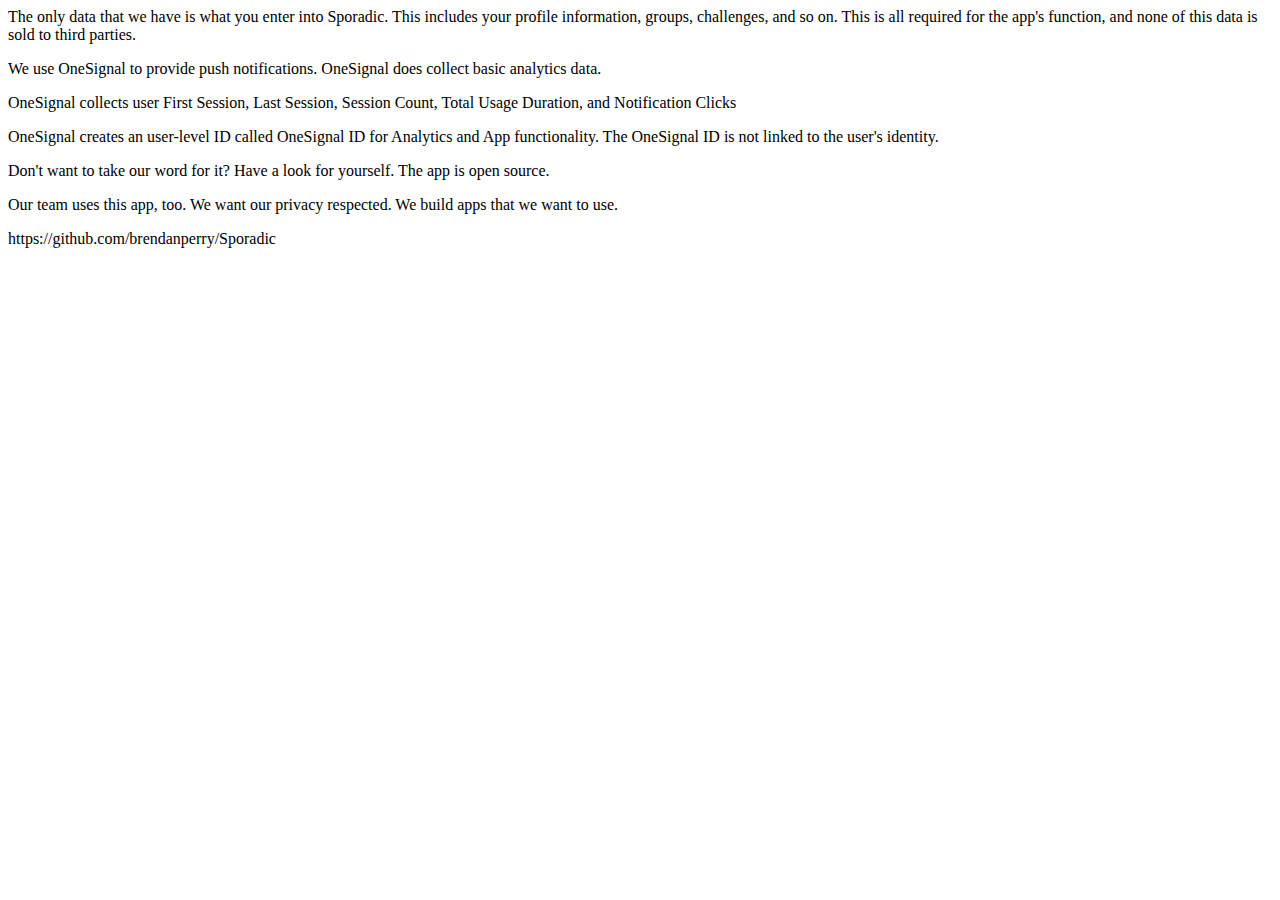
==== privacy-policy.html @ ad646308 "Update privacy-policy.html" ====
<html>
<p>The only data that we have is what you enter into Sporadic. This includes your profile information, groups, challenges, and so on. This is all required for the app's function, and none of this data is sold to third parties.</p>

<p>We use OneSignal to provide push notifications. OneSignal does collect basic analytics data.</p>

<p>OneSignal collects user First Session, Last Session, Session Count, Total Usage Duration, and Notification Clicks</p>

<p>OneSignal creates an user-level ID called OneSignal ID for Analytics and App functionality. The OneSignal ID is not linked to the user's identity.</p>

<p>Don't want to take our word for it? Have a look for yourself. The app is open source.</p>

<p>Our team uses this app, too. We want our privacy respected. We build apps that we want to use.</p>

https://github.com/brendanperry/Sporadic

</html>
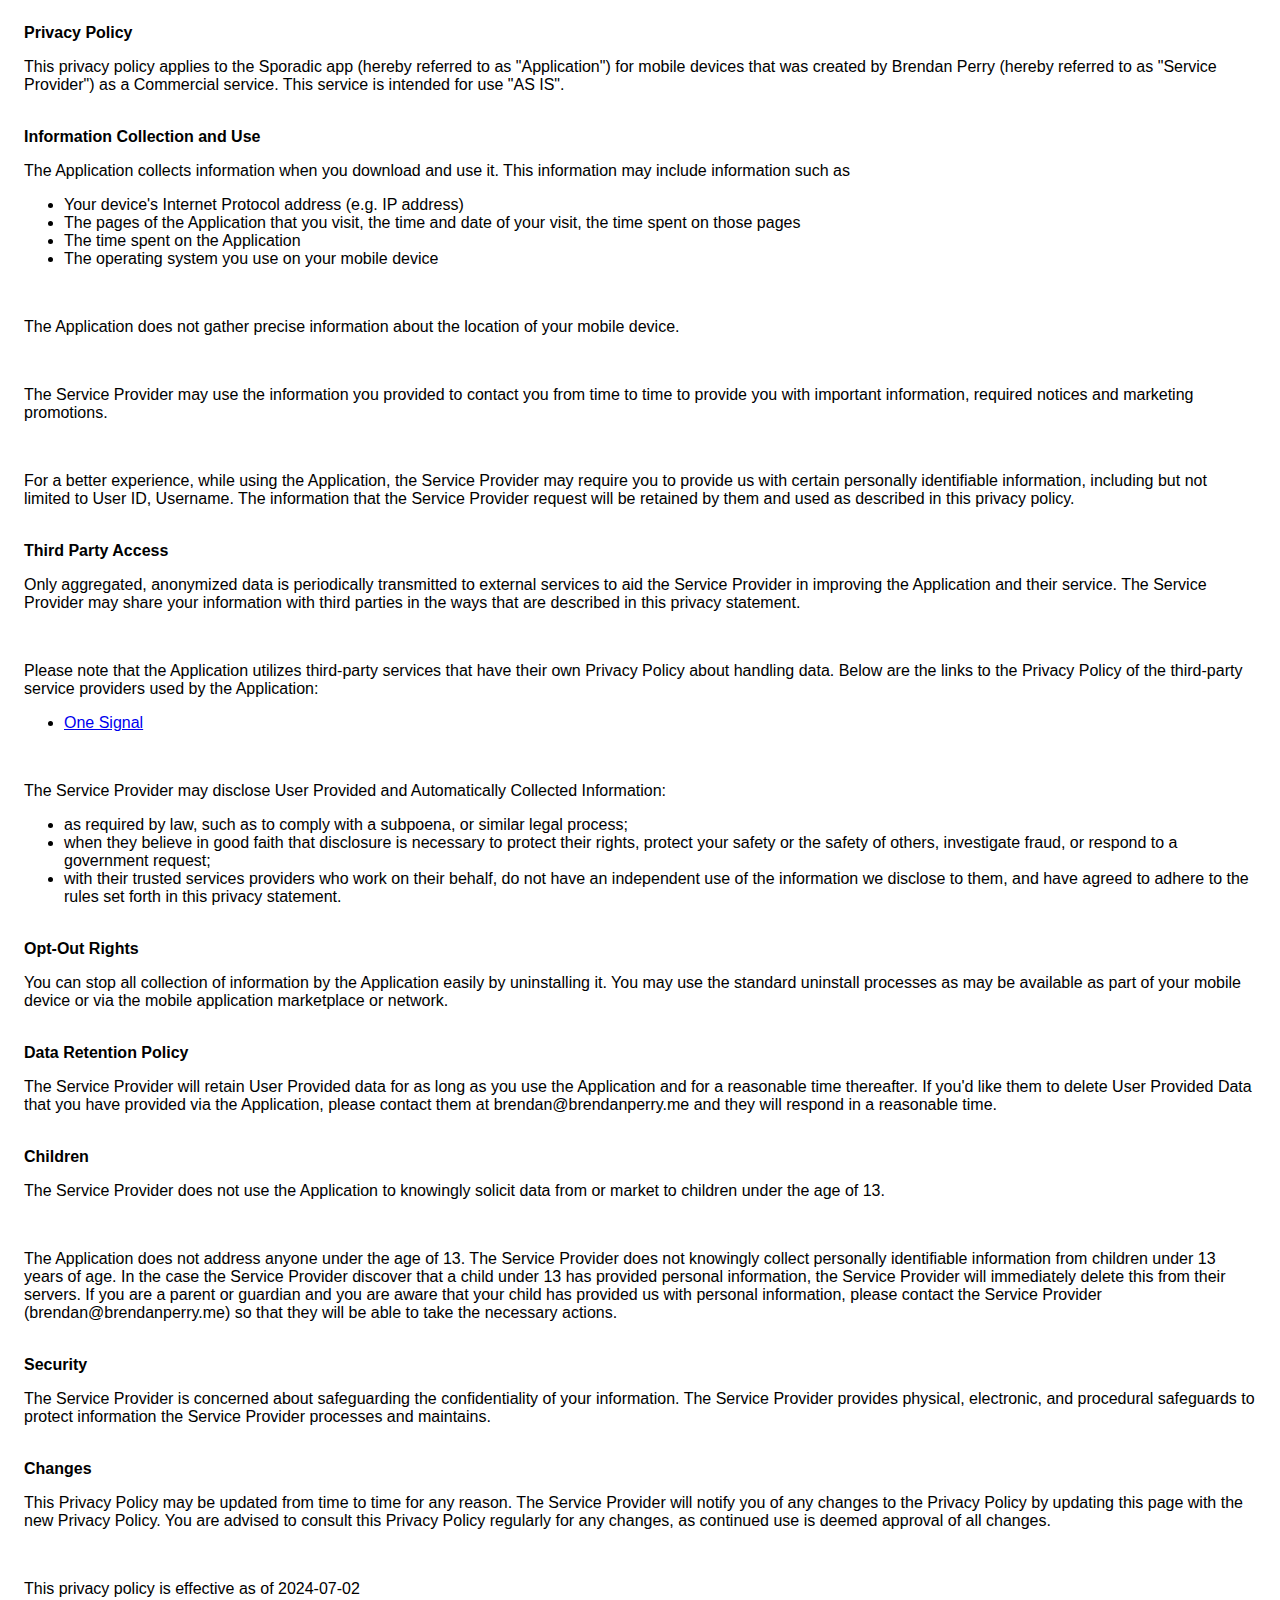
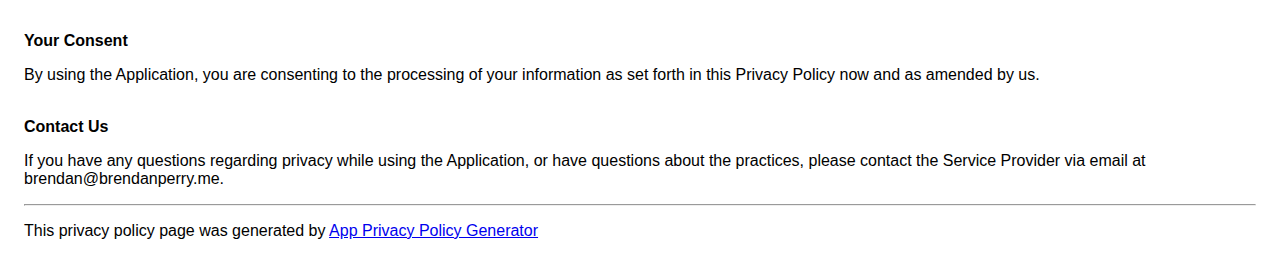
==== commit 27d920a5: "Update privacy-policy.html" ====
--- a/privacy-policy.html
+++ b/privacy-policy.html
@@ -1,16 +1,13 @@
-<html>
-<p>The only data that we have is what you enter into Sporadic. This includes your profile information, groups, challenges, and so on. This is all required for the app's function, and none of this data is sold to third parties.</p>
-
-<p>We use OneSignal to provide push notifications. OneSignal does collect basic analytics data.</p>
-
-<p>OneSignal collects user First Session, Last Session, Session Count, Total Usage Duration, and Notification Clicks</p>
-
-<p>OneSignal creates an user-level ID called OneSignal ID for Analytics and App functionality. The OneSignal ID is not linked to the user's identity.</p>
-
-<p>Don't want to take our word for it? Have a look for yourself. The app is open source.</p>
-
-<p>Our team uses this app, too. We want our privacy respected. We build apps that we want to use.</p>
-
-https://github.com/brendanperry/Sporadic
-
-</html>
+<!DOCTYPE html>
+    <html>
+    <head>
+      <meta charset='utf-8'>
+      <meta name='viewport' content='width=device-width'>
+      <title>Privacy Policy</title>
+      <style> body { font-family: 'Helvetica Neue', Helvetica, Arial, sans-serif; padding:1em; } </style>
+    </head>
+    <body>
+    <strong>Privacy Policy</strong><p>This privacy policy applies to the Sporadic app (hereby referred to as "Application") for mobile devices that was created by Brendan Perry (hereby referred to as "Service Provider") as a Commercial service. This service is intended for use "AS IS".</p><br><strong>Information Collection and Use</strong><p>The Application collects information when you download and use it. This information may include information such as</p><ul><li>Your device's Internet Protocol address (e.g. IP address)</li><li>The pages of the Application that you visit, the time and date of your visit, the time spent on those pages</li><li>The time spent on the Application</li><li>The operating system you use on your mobile device</li></ul><p></p><br><p>The Application does not gather precise information about the location of your mobile device.</p><div style="display: none;"><p>The Application collects your device's location, which helps the Service Provider determine your approximate geographical location and make use of in below ways:</p><ul><li>Geolocation Services: The Service Provider utilizes location data to provide features such as personalized content, relevant recommendations, and location-based services.</li><li>Analytics and Improvements: Aggregated and anonymized location data helps the Service Provider to analyze user behavior, identify trends, and improve the overall performance and functionality of the Application.</li><li>Third-Party Services: Periodically, the Service Provider may transmit anonymized location data to external services. These services assist them in enhancing the Application and optimizing their offerings.</li></ul></div><br><p>The Service Provider may use the information you provided to contact you from time to time to provide you with important information, required notices and marketing promotions.</p><br><p>For a better experience, while using the Application, the Service Provider may require you to provide us with certain personally identifiable information, including but not limited to User ID, Username. The information that the Service Provider request will be retained by them and used as described in this privacy policy.</p><br><strong>Third Party Access</strong><p>Only aggregated, anonymized data is periodically transmitted to external services to aid the Service Provider in improving the Application and their service. The Service Provider may share your information with third parties in the ways that are described in this privacy statement.</p><div><br><p>Please note that the Application utilizes third-party services that have their own Privacy Policy about handling data. Below are the links to the Privacy Policy of the third-party service providers used by the Application:</p><ul><!----><!----><!----><!----><!----><!----><!----><!----><!----><!----><!----><!----><!----><!----><li><a href="https://onesignal.com/privacy_policy" target="_blank" rel="noopener noreferrer">One Signal</a></li><!----><!----><!----><!----><!----><!----><!----><!----><!----><!----><!----><!----><!----><!----><!----><!----><!----></ul></div><br><p>The Service Provider may disclose User Provided and Automatically Collected Information:</p><ul><li>as required by law, such as to comply with a subpoena, or similar legal process;</li><li>when they believe in good faith that disclosure is necessary to protect their rights, protect your safety or the safety of others, investigate fraud, or respond to a government request;</li><li>with their trusted services providers who work on their behalf, do not have an independent use of the information we disclose to them, and have agreed to adhere to the rules set forth in this privacy statement.</li></ul><p></p><br><strong>Opt-Out Rights</strong><p>You can stop all collection of information by the Application easily by uninstalling it. You may use the standard uninstall processes as may be available as part of your mobile device or via the mobile application marketplace or network.</p><br><strong>Data Retention Policy</strong><p>The Service Provider will retain User Provided data for as long as you use the Application and for a reasonable time thereafter. If you'd like them to delete User Provided Data that you have provided via the Application, please contact them at brendan@brendanperry.me and they will respond in a reasonable time.</p><br><strong>Children</strong><p>The Service Provider does not use the Application to knowingly solicit data from or market to children under the age of 13.</p><div><br><p>The Application does not address anyone under the age of 13. The Service Provider does not knowingly collect personally identifiable information from children under 13 years of age. In the case the Service Provider discover that a child under 13 has provided personal information, the Service Provider will immediately delete this from their servers. If you are a parent or guardian and you are aware that your child has provided us with personal information, please contact the Service Provider (brendan@brendanperry.me) so that they will be able to take the necessary actions.</p></div><!----><br><strong>Security</strong><p>The Service Provider is concerned about safeguarding the confidentiality of your information. The Service Provider provides physical, electronic, and procedural safeguards to protect information the Service Provider processes and maintains.</p><br><strong>Changes</strong><p>This Privacy Policy may be updated from time to time for any reason. The Service Provider will notify you of any changes to the Privacy Policy by updating this page with the new Privacy Policy. You are advised to consult this Privacy Policy regularly for any changes, as continued use is deemed approval of all changes.</p><br><p>This privacy policy is effective as of 2024-07-02</p><br><strong>Your Consent</strong><p>By using the Application, you are consenting to the processing of your information as set forth in this Privacy Policy now and as amended by us.</p><br><strong>Contact Us</strong><p>If you have any questions regarding privacy while using the Application, or have questions about the practices, please contact the Service Provider via email at brendan@brendanperry.me.</p><hr><p>This privacy policy page was generated by <a href="https://app-privacy-policy-generator.nisrulz.com/" target="_blank" rel="noopener noreferrer">App Privacy Policy Generator</a></p>
+    </body>
+    </html>
+      
